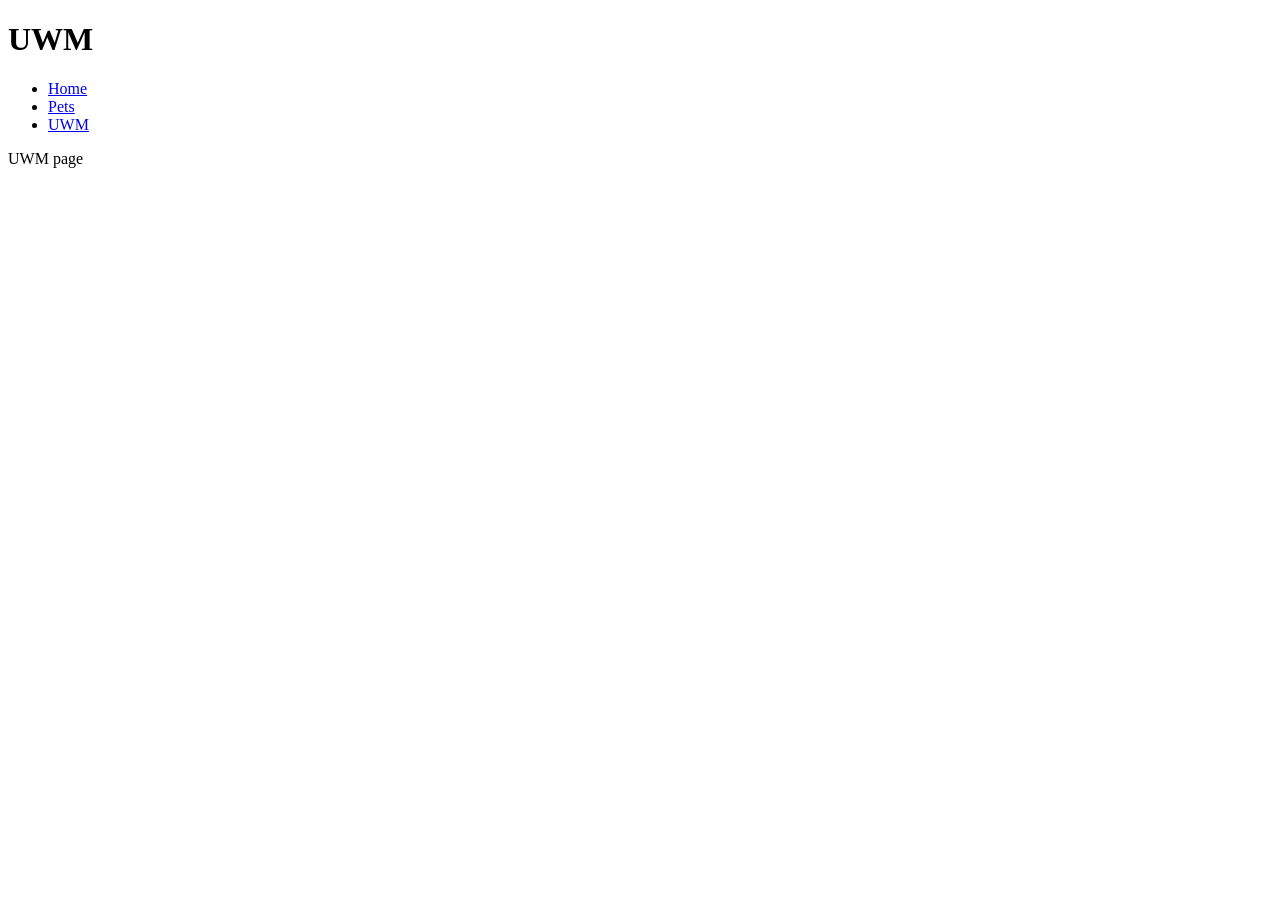
==== uwm.html @ b4a23630 "Created pets" ====
<!DOCTYPE html>
<html lang="en">
<head>
    <meta charset="UTF-8">
    <meta name="viewport" content="width=device-width, initial-scale=1.0">
    <title>UWM</title>
</head>
<body>
    <header>
      <h1>UWM</h1>
      <nav>
        <ul>
          <li><a href="index.html">Home</a></li>
          <li><a href="pets.html">Pets</a></li>
          <li><a href="uwm.html">UWM</a></li>
        </ul>
      </nav>
    </header>
    <main>
        <p>UWM page</p>
    </main>
</body>
</html>
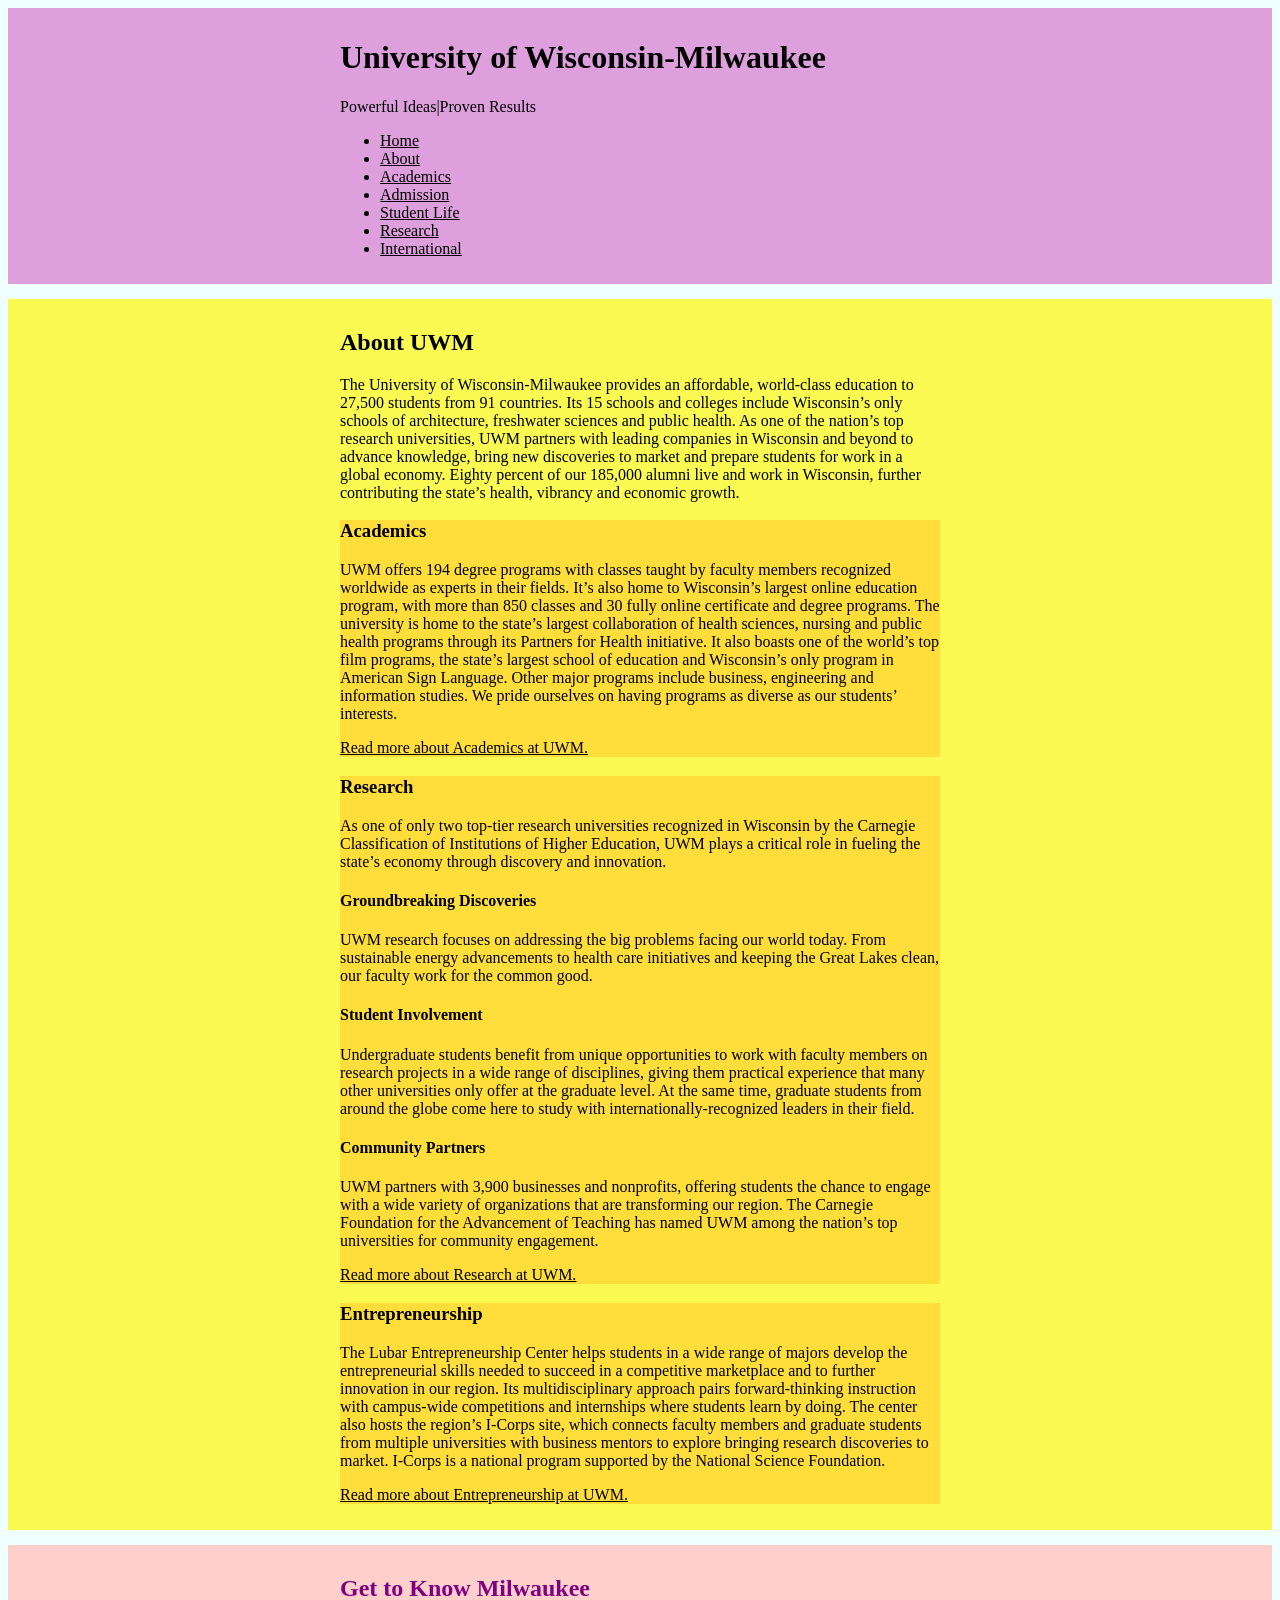
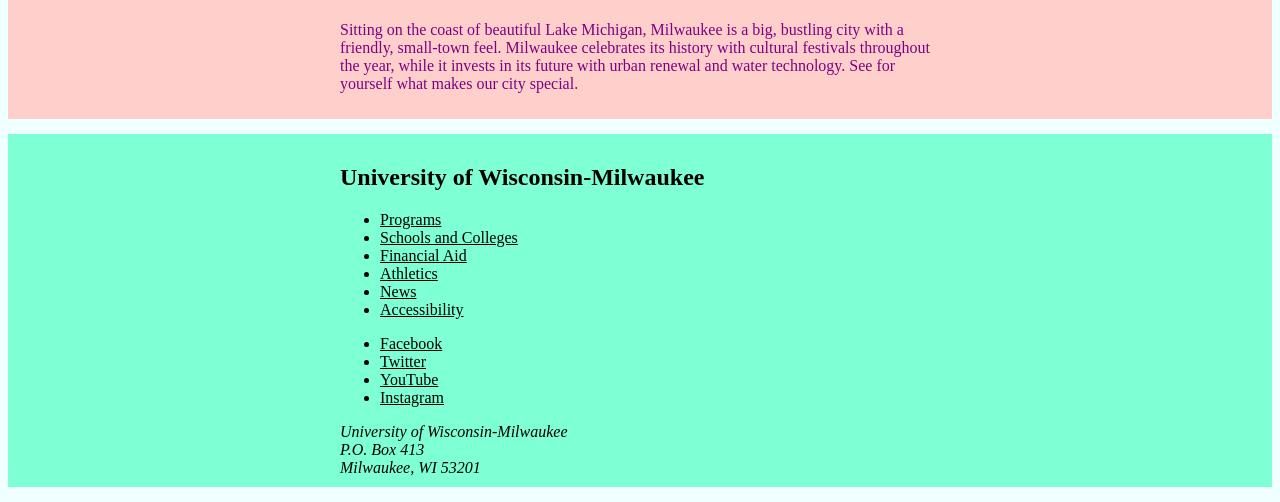
==== commit 5727b903: "Almost done UWM" ====
--- a/uwm.html
+++ b/uwm.html
@@ -1,23 +1,178 @@
-<!DOCTYPE html>
+<!doctype html>
 <html lang="en">
-<head>
-    <meta charset="UTF-8">
-    <meta name="viewport" content="width=device-width, initial-scale=1.0">
+  <head>
+    <meta charset="UTF-8" />
+    <meta name="viewport" content="width=device-width, initial-scale=1.0" />
     <title>UWM</title>
-</head>
-<body>
-    <header>
-      <h1>UWM</h1>
-      <nav>
-        <ul>
-          <li><a href="index.html">Home</a></li>
-          <li><a href="pets.html">Pets</a></li>
-          <li><a href="uwm.html">UWM</a></li>
-        </ul>
-      </nav>
+    <link rel="stylesheet" href="uwm.css" />
+  </head>
+  <body>
+    <header class="site-header">
+      <div class="wrapper">
+        <h1>University of Wisconsin-Milwaukee</h1>
+        <p>Powerful Ideas|Proven Results</p>
+        <nav>
+          <ul>
+            <li><a href="index.html">Home</a></li>
+            <!-- <li><a href="pets.html">Pets</a></li> -->
+            <li><a href="">About</a></li>
+            <li><a href="">Academics</a></li>
+            <li><a href="">Admission</a></li>
+            <li><a href="">Student Life</a></li>
+            <li><a href="">Research</a></li>
+            <li><a href="">International</a></li>
+          </ul>
+        </nav>
+      </div>
     </header>
-    <main>
-        <p>UWM page</p>
+
+    <main class="site-main">
+      <article class="wrapper">
+        <h2>About UWM</h2>
+        <p>
+          The University of Wisconsin-Milwaukee provides an affordable,
+          world-class education to 27,500 students from 91 countries. Its 15
+          schools and colleges include Wisconsin’s only schools of architecture,
+          freshwater sciences and public health. As one of the nation’s top
+          research universities, UWM partners with leading companies in
+          Wisconsin and beyond to advance knowledge, bring new discoveries to
+          market and prepare students for work in a global economy. Eighty
+          percent of our 185,000 alumni live and work in Wisconsin, further
+          contributing the state’s health, vibrancy and economic growth.
+        </p>
+        <section class="article-section">
+          <h3>Academics</h3>
+          <p>
+            UWM offers 194 degree programs with classes taught by faculty
+            members recognized worldwide as experts in their fields. It’s also
+            home to Wisconsin’s largest online education program, with more than
+            850 classes and 30 fully online certificate and degree programs. The
+            university is home to the state’s largest collaboration of health
+            sciences, nursing and public health programs through its Partners
+            for Health initiative. It also boasts one of the world’s top film
+            programs, the state’s largest school of education and Wisconsin’s
+            only program in American Sign Language. Other major programs include
+            business, engineering and information studies. We pride ourselves on
+            having programs as diverse as our students’ interests.
+          </p>
+
+          <p><a href="">Read more about Academics at UWM.</a></p>
+        </section>
+
+        <section class="article-section">
+          <h3>Research</h3>
+          <p>
+            As one of only two top-tier research universities recognized in
+            Wisconsin by the Carnegie Classification of Institutions of Higher
+            Education, UWM plays a critical role in fueling the state’s economy
+            through discovery and innovation.
+          </p>
+
+          <h4>Groundbreaking Discoveries</h4>
+
+          <p>
+            UWM research focuses on addressing the big problems facing our world
+            today. From sustainable energy advancements to health care
+            initiatives and keeping the Great Lakes clean, our faculty work for
+            the common good.
+          </p>
+
+          <h4>Student Involvement</h4>
+
+          <p>
+            Undergraduate students benefit from unique opportunities to work
+            with faculty members on research projects in a wide range of
+            disciplines, giving them practical experience that many other
+            universities only offer at the graduate level. At the same time,
+            graduate students from around the globe come here to study with
+            internationally-recognized leaders in their field.
+          </p>
+
+          <h4>Community Partners</h4>
+
+          <p>
+            UWM partners with 3,900 businesses and nonprofits, offering students
+            the chance to engage with a wide variety of organizations that are
+            transforming our region. The Carnegie Foundation for the Advancement
+            of Teaching has named UWM among the nation’s top universities for
+            community engagement.
+          </p>
+
+          <p><a href="">Read more about Research at UWM.</a></p>
+        </section>
+
+        <section class="article-section">
+          <h3>Entrepreneurship</h3>
+          <p>
+            The Lubar Entrepreneurship Center helps students in a wide range of
+            majors develop the entrepreneurial skills needed to succeed in a
+            competitive marketplace and to further innovation in our region. Its
+            multidisciplinary approach pairs forward-thinking instruction with
+            campus-wide competitions and internships where students learn by
+            doing. The center also hosts the region’s I-Corps site, which
+            connects faculty members and graduate students from multiple
+            universities with business mentors to explore bringing research
+            discoveries to market. I-Corps is a national program supported by
+            the National Science Foundation.
+          </p>
+          <p><a href="">Read more about Entrepreneurship at UWM.</a></p>
+        </section>
+      </article>
     </main>
-</body>
-</html>+
+    <aside class="callout">
+        <div class="wrapper">
+          <div id="aside-content">
+            <h2>Get to Know Milwaukee</h2>
+            <p>
+              Sitting on the coast of beautiful Lake Michigan, Milwaukee is a big,
+              bustling city with a friendly, small-town feel. Milwaukee celebrates
+              its history with cultural festivals throughout the year, while it
+              invests in its future with urban renewal and water technology. See for
+              yourself what makes our city special.
+            </p>
+          </div>
+        </div>
+      </aside>
+
+      <footer>
+        <div class="wrapper">
+          <h2>University of Wisconsin-Milwaukee</h2>
+          <nav>
+            <ul>
+              <li><a href="">Programs</a></li>
+              <li><a href="">Schools and Colleges</a></li>
+              <li><a href="">Financial Aid</a></li>
+              <li><a href="">Athletics</a></li>
+              <li><a href="">News</a></li>
+              <li><a href="">Accessibility</a></li>
+            </ul>
+          </nav>
+          <ul>
+              <li><a href="">Facebook</a></li>
+              <li><a href="">Twitter</a></li>
+              <li><a href="">YouTube</a></li>
+              <li><a href="">Instagram</a></li>
+            </ul>
+          
+            <address>
+              University of Wisconsin-Milwaukee<br>
+              P.O. Box 413<br>
+              Milwaukee, WI 53201
+            </address>
+        </div>
+        
+
+
+
+
+
+ 
+
+
+
+
+
+      </footer>
+  </body>
+</html>
--- a/uwm.css
+++ b/uwm.css
@@ -0,0 +1,40 @@
+html {
+    background-color: azure;
+}
+
+a {
+    color: black;
+}
+
+footer {
+    background-color: aquamarine;
+}
+
+#aside-content {
+    color: purple;
+}
+
+.site-header {
+    background-color: plum;
+    
+}
+
+.wrapper {
+    max-width: 600px;
+    margin: 0 auto;
+    padding-top: 10px;
+    padding-bottom: 10px;
+    margin-bottom: 15px;
+}
+
+.site-main {
+    background-color: hsl(60, 94%, 65%);
+}
+
+.article-section {
+    background-color: rgb(255, 222, 60);
+}
+
+.callout {
+    background-color: rgb(255, 208, 203);
+}
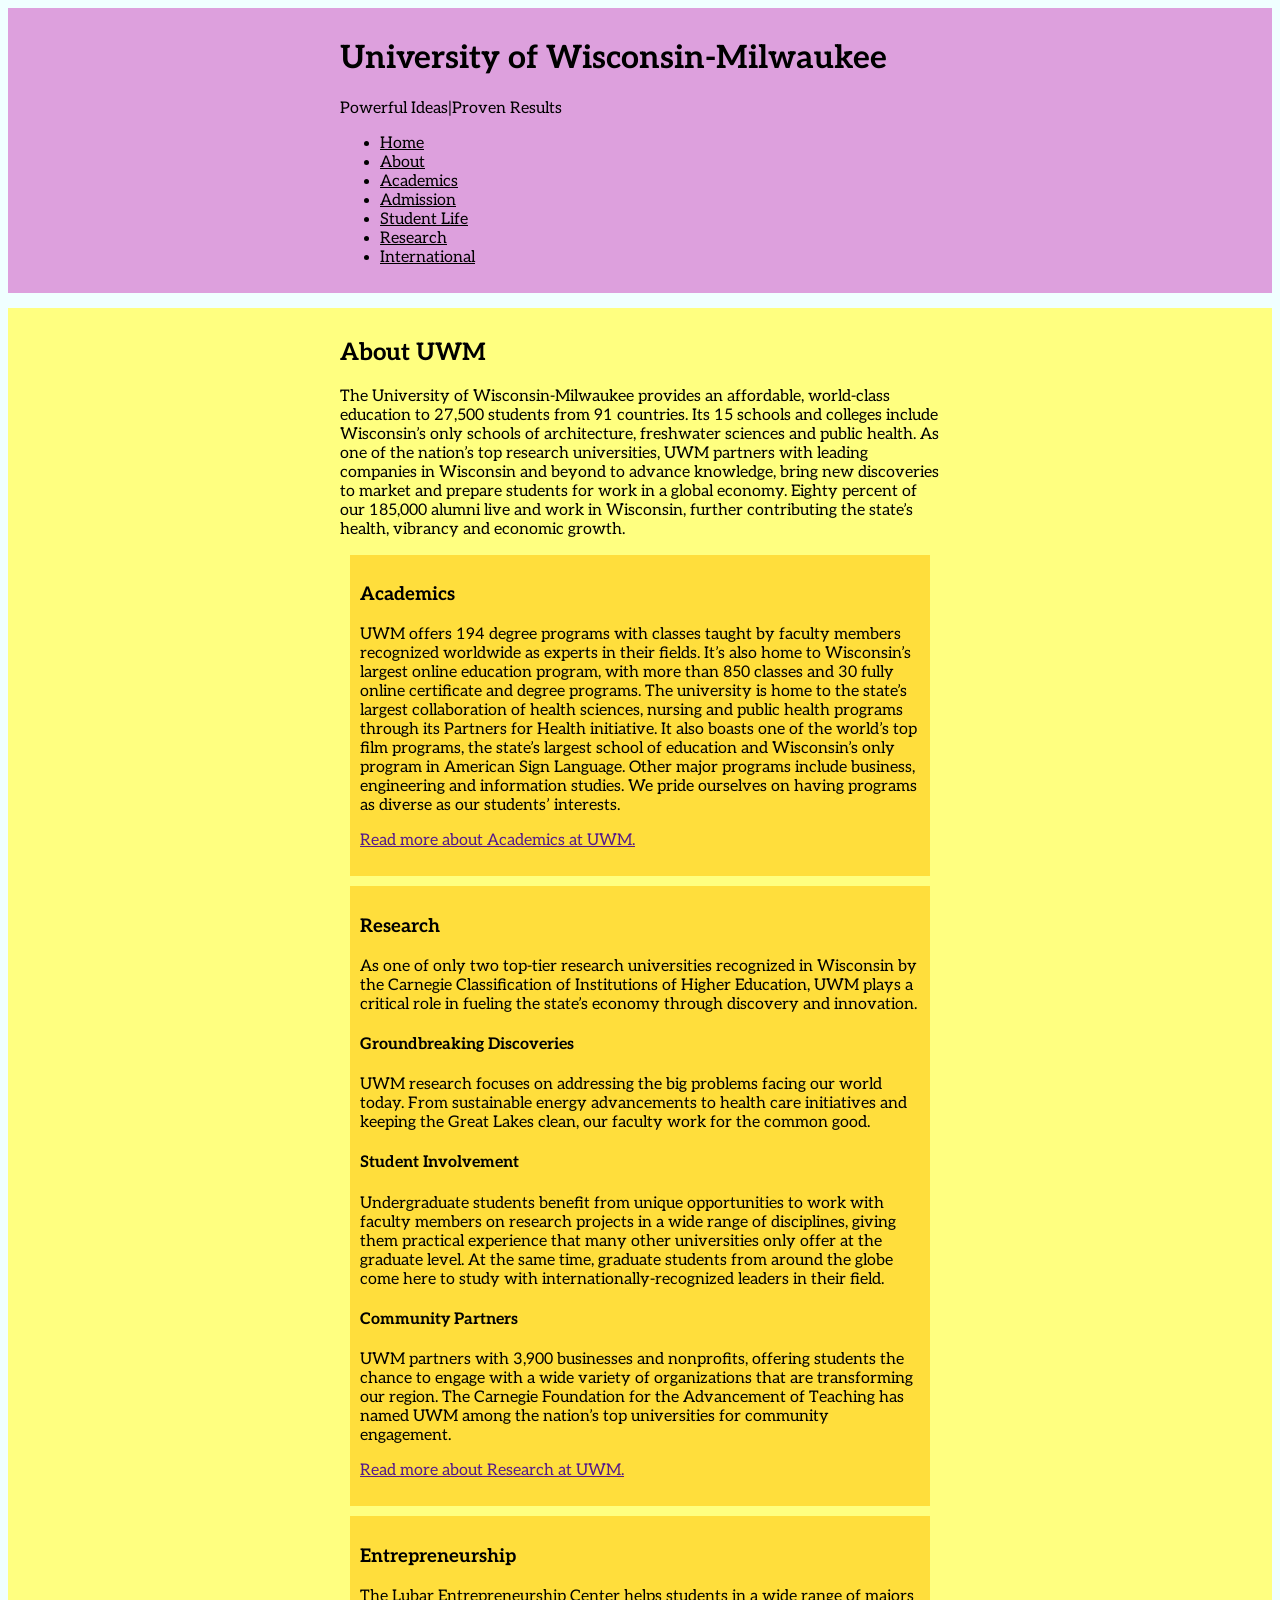
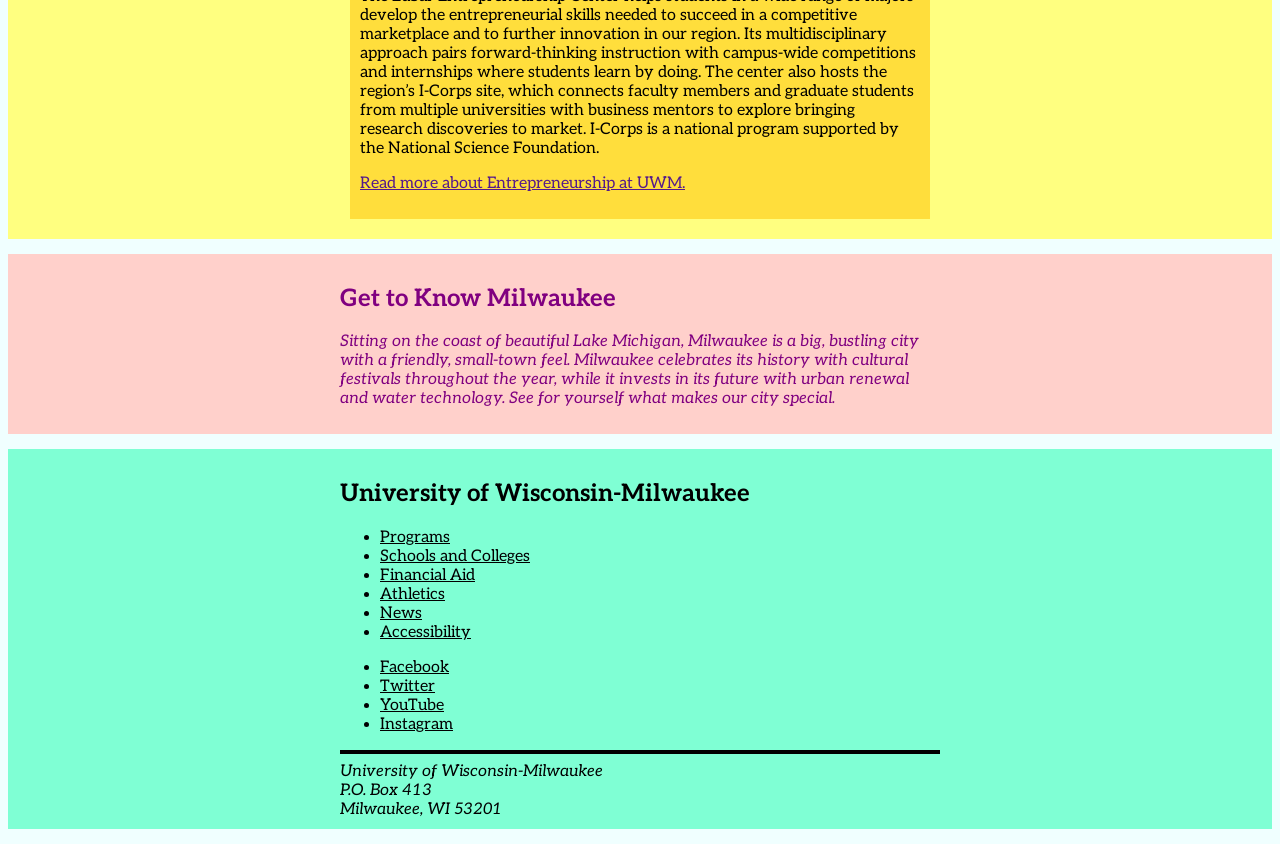
==== commit 111d16c1: "Finished UWM page" ====
--- a/uwm.html
+++ b/uwm.html
@@ -4,6 +4,12 @@
     <meta charset="UTF-8" />
     <meta name="viewport" content="width=device-width, initial-scale=1.0" />
     <title>UWM</title>
+    <link rel="preconnect" href="https://fonts.googleapis.com" />
+    <link rel="preconnect" href="https://fonts.gstatic.com" crossorigin />
+    <link
+      href="https://fonts.googleapis.com/css2?family=Aleo:ital,wght@0,100..900;1,100..900&family=Solway:wght@300;400;500;700;800&family=Ubuntu:ital,wght@0,300;0,400;0,500;0,700;1,300;1,400;1,500;1,700&display=swap"
+      rel="stylesheet"
+    />
     <link rel="stylesheet" href="uwm.css" />
   </head>
   <body>
@@ -121,58 +127,50 @@
     </main>
 
     <aside class="callout">
-        <div class="wrapper">
-          <div id="aside-content">
-            <h2>Get to Know Milwaukee</h2>
-            <p>
+      <div class="wrapper">
+        <div id="aside-content">
+          <h2>Get to Know Milwaukee</h2>
+          <p>
+            <i>
               Sitting on the coast of beautiful Lake Michigan, Milwaukee is a big,
               bustling city with a friendly, small-town feel. Milwaukee celebrates
               its history with cultural festivals throughout the year, while it
-              invests in its future with urban renewal and water technology. See for
-              yourself what makes our city special.
-            </p>
-          </div>
+              invests in its future with urban renewal and water technology. See
+              for yourself what makes our city special.
+            </i>
+          </p>
         </div>
-      </aside>
+      </div>
+    </aside>
 
-      <footer>
-        <div class="wrapper">
-          <h2>University of Wisconsin-Milwaukee</h2>
-          <nav>
-            <ul>
-              <li><a href="">Programs</a></li>
-              <li><a href="">Schools and Colleges</a></li>
-              <li><a href="">Financial Aid</a></li>
-              <li><a href="">Athletics</a></li>
-              <li><a href="">News</a></li>
-              <li><a href="">Accessibility</a></li>
-            </ul>
-          </nav>
+    <footer>
+      <div class="wrapper">
+        <h2>University of Wisconsin-Milwaukee</h2>
+        <nav>
           <ul>
-              <li><a href="">Facebook</a></li>
-              <li><a href="">Twitter</a></li>
-              <li><a href="">YouTube</a></li>
-              <li><a href="">Instagram</a></li>
-            </ul>
-          
-            <address>
-              University of Wisconsin-Milwaukee<br>
-              P.O. Box 413<br>
-              Milwaukee, WI 53201
-            </address>
-        </div>
-        
+            <li><a href="">Programs</a></li>
+            <li><a href="">Schools and Colleges</a></li>
+            <li><a href="">Financial Aid</a></li>
+            <li><a href="">Athletics</a></li>
+            <li><a href="">News</a></li>
+            <li><a href="">Accessibility</a></li>
+          </ul>
+        </nav>
+        <ul class="footer-socials">
+          <li><a href="">Facebook</a></li>
+          <li><a href="">Twitter</a></li>
+          <li><a href="">YouTube</a></li>
+          <li><a href="">Instagram</a></li>
+        </ul>
 
+        <hr class="footer-line">
 
-
-
-
- 
-
-
-
-
-
-      </footer>
+        <address>
+          University of Wisconsin-Milwaukee<br />
+          P.O. Box 413<br />
+          Milwaukee, WI 53201
+        </address>
+      </div>
+    </footer>
   </body>
 </html>
--- a/uwm.css
+++ b/uwm.css
@@ -1,8 +1,9 @@
 html {
     background-color: azure;
+    font-family: "Aleo", sans-serif;
 }
 
-a {
+nav a {
     color: black;
 }
 
@@ -28,13 +29,23 @@
 }
 
 .site-main {
-    background-color: hsl(60, 94%, 65%);
+    background-color: hsl(60, 100%, 75%);
 }
 
 .article-section {
     background-color: rgb(255, 222, 60);
+    padding: 10px;
+    margin: 10px;
 }
 
 .callout {
     background-color: rgb(255, 208, 203);
+}
+
+.footer-socials a {
+    color: black;
+}
+
+.footer-line {
+    border: 2px solid black;
 }
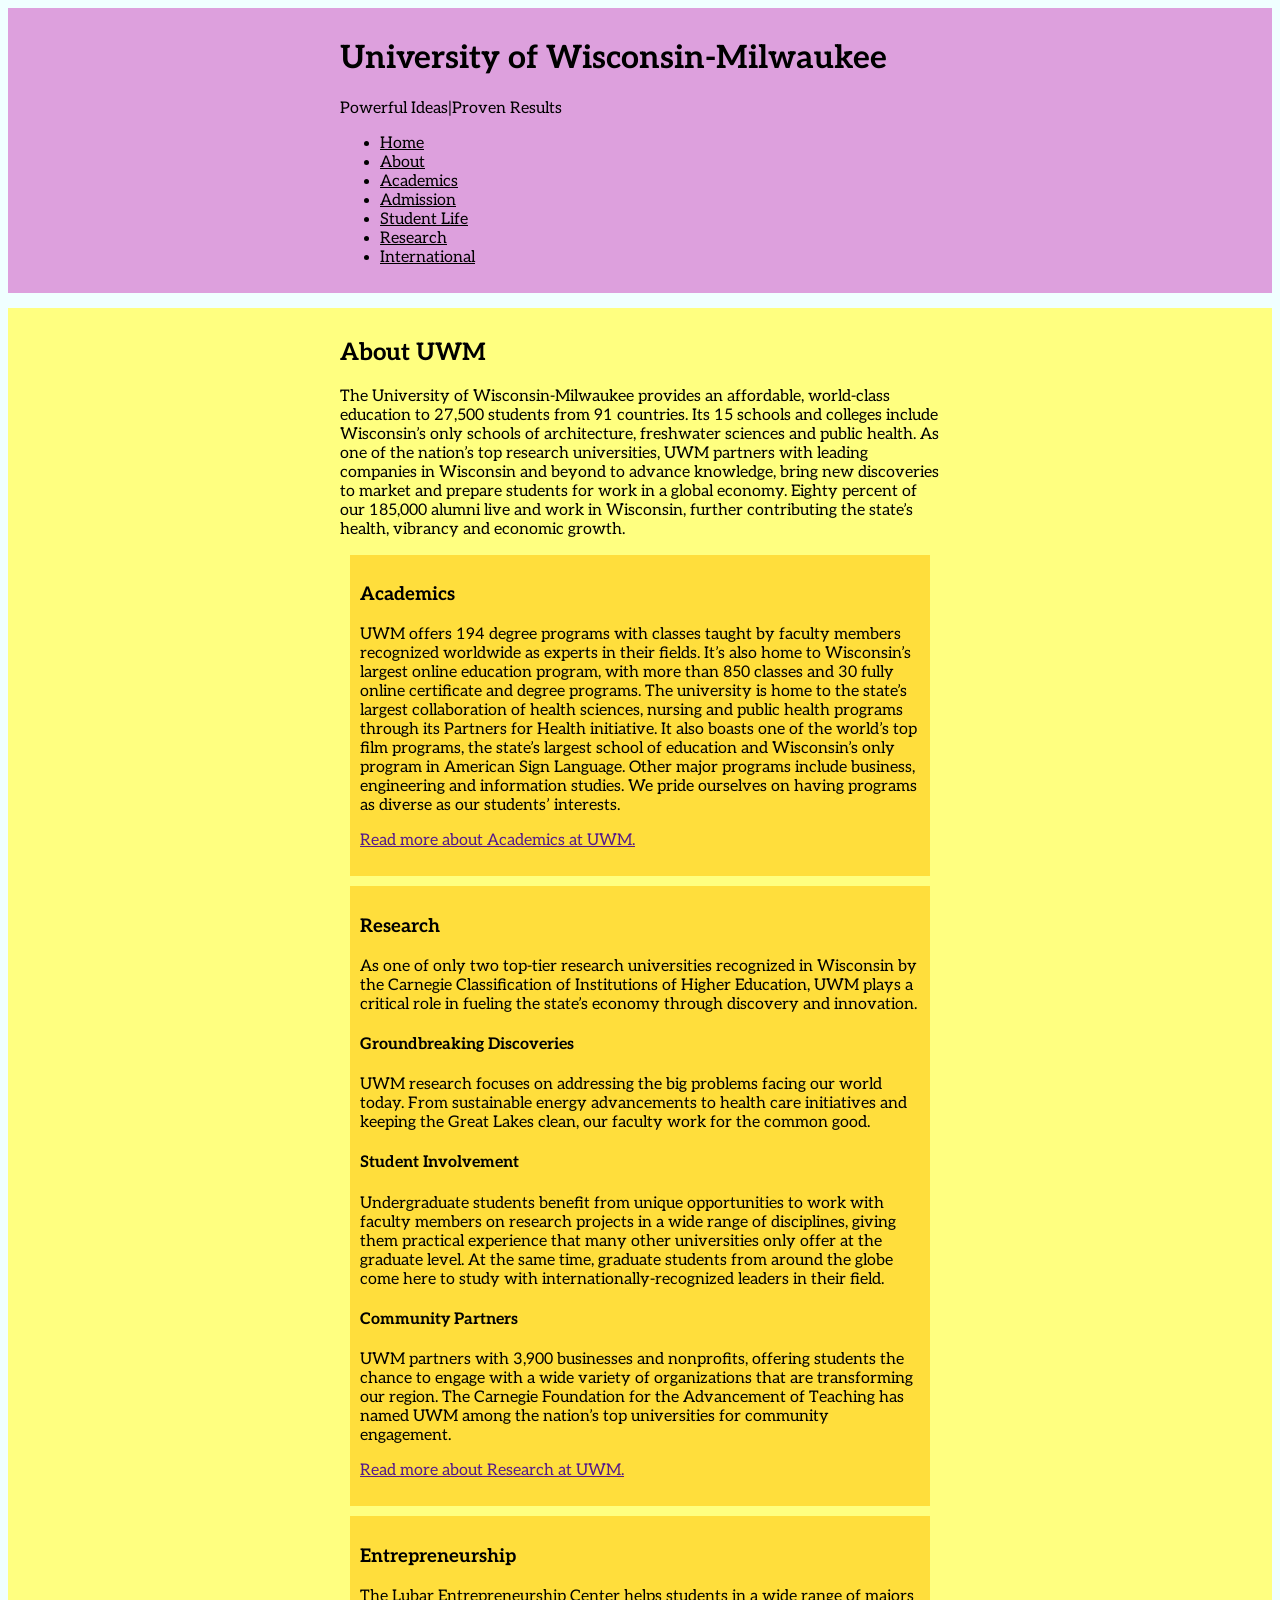
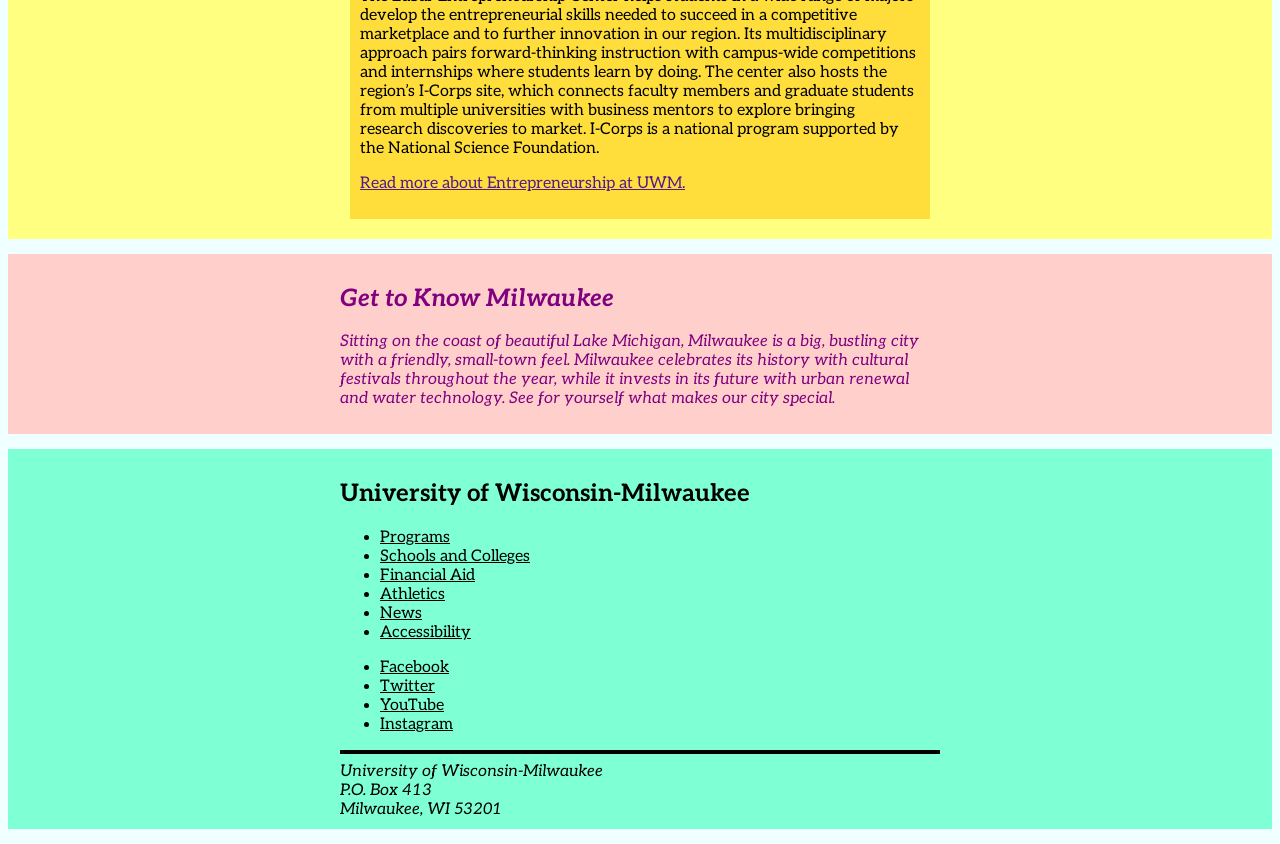
==== commit 1d45f47f: "Added italics to header on aside" ====
--- a/uwm.html
+++ b/uwm.html
@@ -129,7 +129,7 @@
     <aside class="callout">
       <div class="wrapper">
         <div id="aside-content">
-          <h2>Get to Know Milwaukee</h2>
+          <h2><i>Get to Know Milwaukee</i></h2>
           <p>
             <i>
               Sitting on the coast of beautiful Lake Michigan, Milwaukee is a big,
